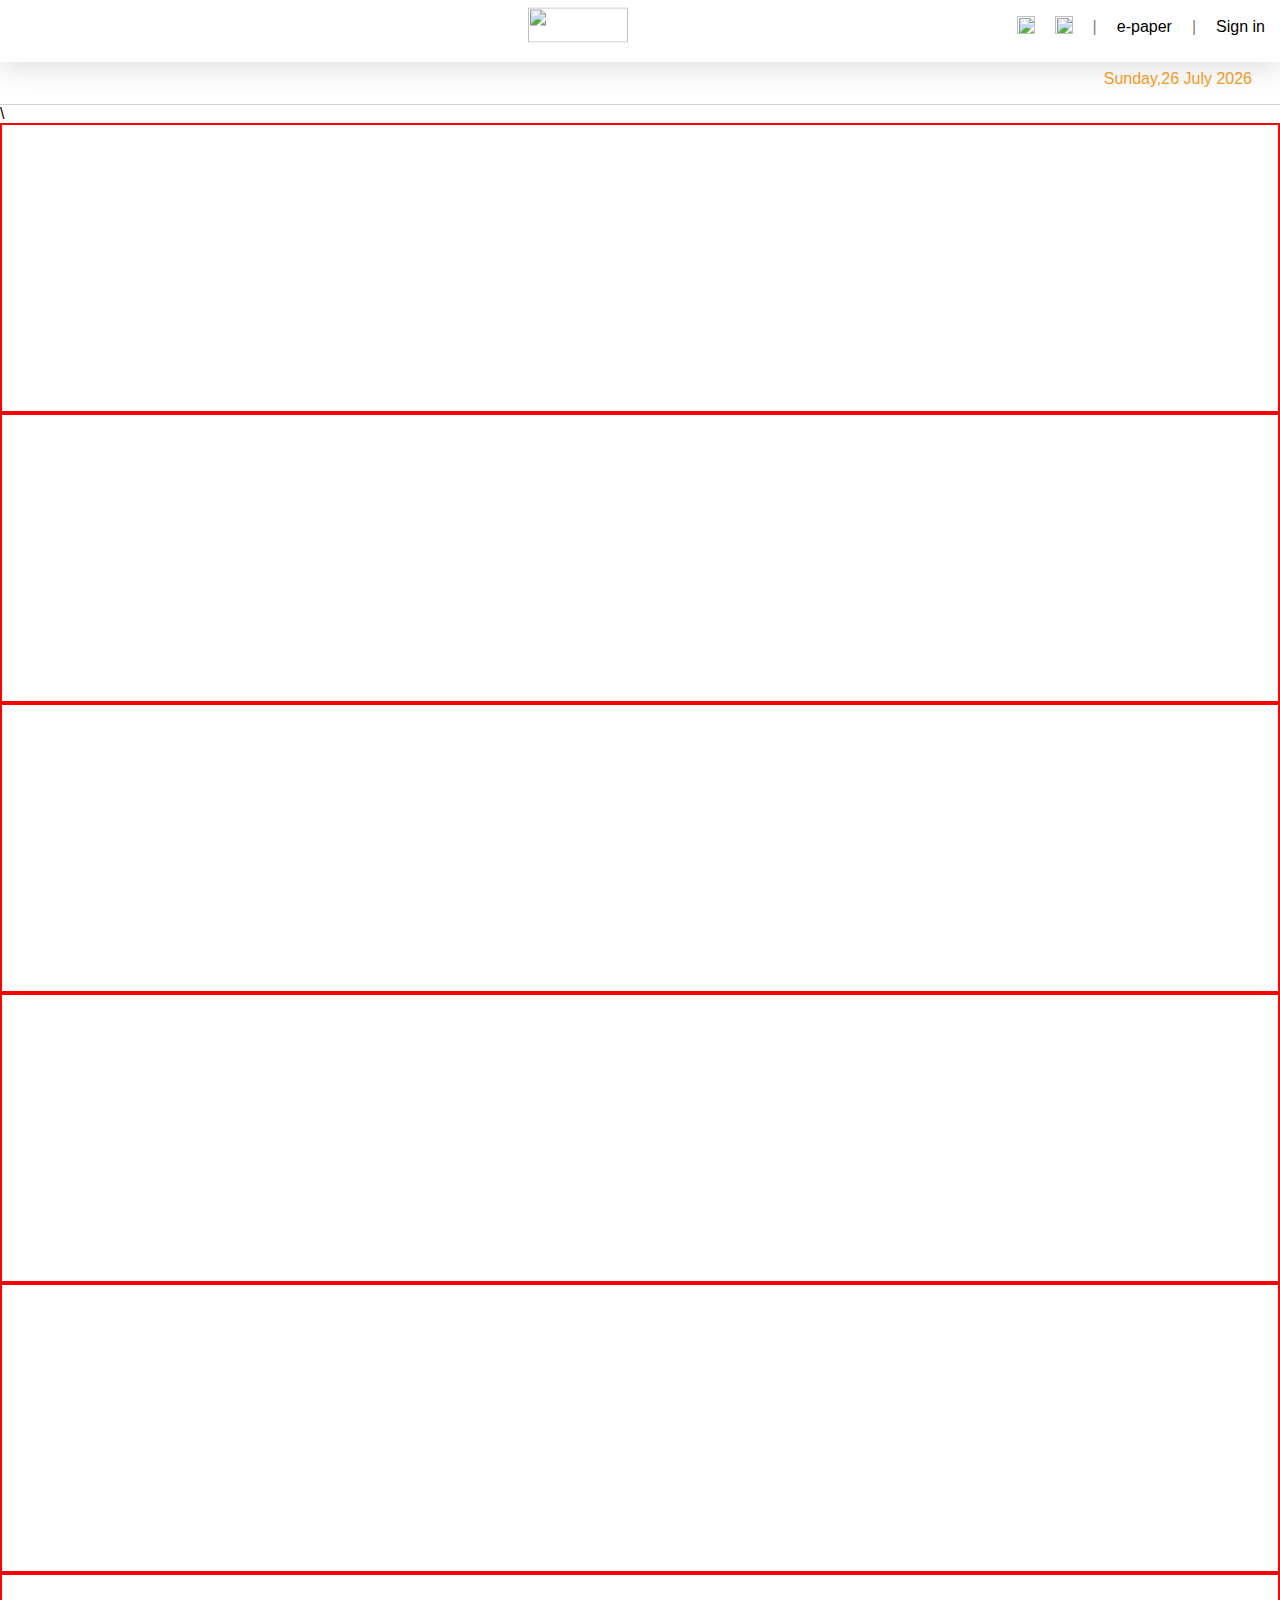
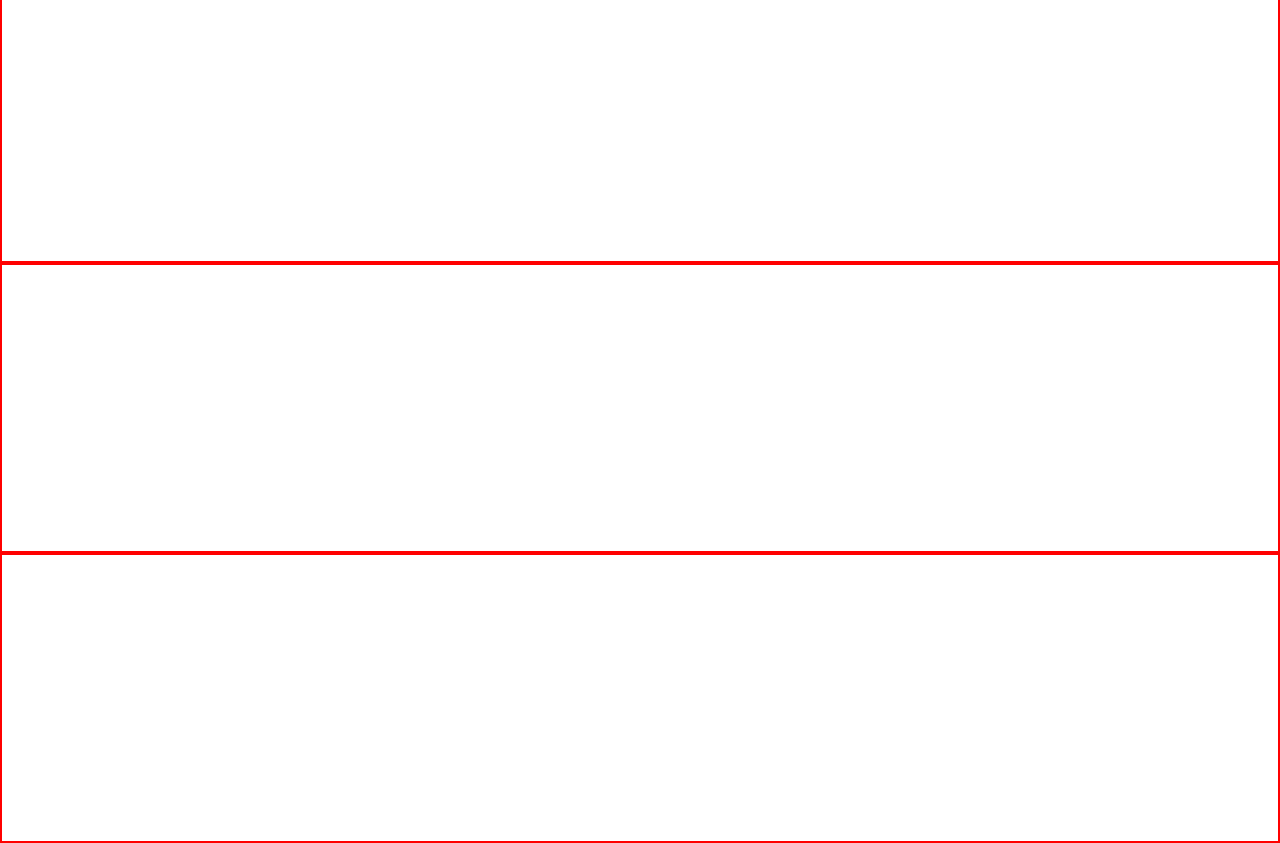
==== index.html @ cbdf029f "Day-1" ====
<!DOCTYPE html>
<html lang="en">
<head>
    <meta charset="UTF-8">
    <meta http-equiv="X-UA-Compatible" content="IE=edge">
    <meta name="viewport" content="width=device-width, initial-scale=1.0">
    <title>Document</title>

    <link rel="stylesheet" href="style/navbar.css">
    <link rel="stylesheet" href="style/slidebar.css">

    <script src="https://code.jquery.com/jquery-3.4.1.js"></script>

    <link rel="stylesheet" href="https://cdnjs.cloudflare.com/ajax/libs/font-awesome/5.15.3/css/all.min.css"/>

    <script src="https://kit.fontawesome.com/f84f445020.js" crossorigin="anonymous"></script>
    
</head>
<style>
   .abc{
      width: 100%;
      height: 290px;
      border: 2px solid red;
   }
</style>
<body>

    
    <img src="https://i.ibb.co/1s2vZCY/Screenshot-2022-05-02-192729.png" alt="" id="btn" >
      
    <nav id="sidebar">
       
       <ul>
          <li class="active"><a href="#"><i class="fa-solid fa-award"></i>&nbsp&nbsp Subscribe<span class="fa-solid fa-angle-right"></span></a></li>
          <li><a href="#"><i class="fa-regular fa-star"></i>&nbsp&nbspMy Reads<span class="fa-solid fa-angle-right"></span></a></li>
          <li><a href="#"><i class="fa-solid fa-newspaper"></i>&nbsp&nbspe-Paper <img src="https://i.ibb.co/4mB1QV0/Screenshot-2022-05-03-125703.png" class="new" alt=""> <span class="fa-solid fa-angle-right"></span></a></li>
          <li><a href="#"><i class="fa-solid fa-bell"></i></i>&nbsp&nbspNotifications<span class="fa-solid fa-angle-right"></span></a></li>
          <li><a href="#"><i class="fa-solid fa-envelope-open-text"></i>&nbsp&nbspNewsletters <span class="fa-solid fa-angle-right"></span></a></li>
          <li><a href="#">IFSC Code Finder <img src="https://i.ibb.co/4mB1QV0/Screenshot-2022-05-03-125703.png" class="new" alt=""> <span class="fa-solid fa-angle-right"></span></a></li>

          <li class="listItems"><a href="#">THE WALL STREET</a></li>
          <li class="listItems"><a href="#">MintGenie</a></li>
          <li class="listItems"><a href="#">For You </a></li>
          <li class="listItems"><a href="#"><b>Top Sections </b> </a></li>




          <li>
             <a href="#" class="feat-btn">Features
             <span class="fas fa-caret-down first"></span>
             </a>
             <ul class="feat-show">
                <li><a href="#">Pages</a></li>
                <li><a href="#">Elements</a></li>
             </ul>
          </li>
          <li>
             <a href="#" class="serv-btn">Services
             <span class="fas fa-caret-down second"></span>
             </a>
             <ul class="serv-show">
                <li><a href="#">App Design</a></li>
                <li><a href="#">Web Design</a></li>
             </ul>
          </li>
          <li><a href="#">Portfolio</a></li>
          <li><a href="#">Overview</a></li>
          <li><a href="#">Shortcuts</a></li>
          <li><a href="#">Feedback</a></li>
          <li><a href="#">Portfolio</a></li>
          <li><a href="#">Overview</a></li>
          <li><a href="#">Shortcuts</a></li>
          <li><a href="#">Feedback</a></li>
       </ul>
    </nav>




    <div id="navbar">
        
    </div>

    <div class="timediv">
        <p id="todayDate"></p>
    </div>\
    <div class="abc"></div>
    <div class="abc"></div>
    <div class="abc"></div>
    <div class="abc"></div>
    <div class="abc"></div>
    <div class="abc"></div>
    <div class="abc"></div>
    <div class="abc"></div>
  
</body>
</html>
<script src="./scripts/navbar.js" type="module"></script>
<script>
     const toggle = document.querySelector("#btn")
          const sidebar = document.querySelector("#sidebar")
          document.onclick = function(e){
              if(e.target.id !== "btn" && e.target.id !== "sidebar")
              {
                toggle.classList.remove("active");
              sidebar.classList.remove("active");
              }
          }
          toggle.onclick = function(){
              toggle.classList.toggle("active");
              sidebar.classList.toggle("active");
          }
        
</script>
---- style/navbar.css ----
@import url('https://fonts.googleapis.com/css2?family=Poppins:wght@100;200;300;400;500;600;700&display=swap');
body{
    font-family: 'lato', sans-serif;
    margin: 0;
    padding: 0;
}
#navbar{
    height: 62px;
    width: 100%;
    display: flex;
    justify-content: space-between;
    position: fixed;
    flex-direction: row;
    flex-wrap: wrap;
    width: 100%;
    z-index: 1;
    box-shadow: rgba(100, 100, 111, 0.2) 0px 7px 29px 0px;
    background-color: #FFFFFF;
    /* position: sticky; */
}
#midNav img{
    width: 100px;
    height: 35px;
    display: flex;
    position: relative;
    top: 40%;
    left: 80%;
    transform: translate(-50% , -50%);
}
#leftNav{
    width: 120px;
}
#rightNav ul{
    display: flex;
    flex-direction: row;
    list-style: none;
    justify-content: space-between;
    align-items: center;
    gap: 20px;
    font-weight: 350;
    font-size: 16px;
    margin-right: 15px;
    background-color: #ffffff;
    /* cursor: pointer; */
}
#rightNav ul a{
    text-decoration: none;
    color: black;
}
#rightNav ul a:hover{
    color: gray;

}
.timediv{
    height: 105px;
    width: 100%;
    border-bottom: 1px solid lightgray;
    background: #ffffff;
    display: flex;
    justify-content: flex-end;
    align-items: flex-end;
    /* bottom: 10px; */
    text-align:left;
}
.timediv p{
    margin-right: 28px;
    color: #F99D1C;
}
---- style/slidebar.css ----
*{

    user-select: none;
    /* box-sizing: ; */
    box-sizing: border-box;
    font-family: 'Lato', sans-serif;
  }
  
  #btn{
    position: absolute;
    cursor: pointer;
    transition: left 0.4s ease;
    z-index: 999;
    width: 120px;
    left: 10px;
    top: 10px;
  }
  
  #btn.click span:before{
    content: '\f00d';
  }
  #sidebar{
    position: fixed;
    width: 250px;
    height: 100%;
    left: -300px;
    gap: 5px;
    background: white;
    transition: left 0.4s ease;
    overflow-y: scroll;
    z-index: 999;
  }
  ::-webkit-scrollbar
  {
      width: 0;
  }
  #sidebar.active{
    left: 0px;
  }
  /* .sidebar .text{
    color: white;
    font-size: 20px;
    font-weight: 600;
    line-height: 65px;
    text-align: center;
    background: #1e1e1e;
    letter-spacing: 1px;
  } */
  nav ul{
    background: #f6f6f6;
    /* height: 100%; */
    width: 100%;
    list-style: none;
   padding: 0;
    display: flex;
    justify-content: flex-start;
    flex-direction: column;
  
  }
  nav ul li{
    line-height: 45px;
    margin: 4px 0;
    border: none;
    background-color: #ffffff;
    position: relative;
  }
  nav ul li:last-child{
    border-bottom: 1px solid rgba(255,255,255,0.05);
  }
  nav ul li a{
    position: relative;
    color: black;
    text-decoration: none;
    font-size: 18px;
    padding-left: 20px;
    font-weight: 500;
    display: block;
    width: 100%;
    border-left: 3px solid transparent;
  }
  nav ul li.active a{
    color: black;
    background: #f6f6f6;
    border-left-color: cyan;
  }
  nav ul ul{
    position: static;
    display: none;
  }
  nav ul .feat-show.active{
    display: block;
  }
  nav ul .serv-show.active{
    display: block;
  }
  nav ul ul li{
    line-height: 42px;
    border-top: none;
  }
  nav ul ul li a{
    font-size: 17px;
    color: #1b1b1b;
    /* padding-left: 80px; */
  }
  nav ul li.active ul li a{
    color: #1b1b1b;
    background: #f6f6f6;
    border-left-color: transparent;
  }
  
  nav ul li a span{
    position: absolute;
    top: 50%;
    right: 20px;
    transform: translateY(-50%);
    font-size: 22px;
    transition: transform 0.4s;
  }
  nav ul li a span.rotate{
    transform: translateY(-50%) rotate(-180deg);
  }
  .content{
    position: absolute;
    border: 1px solid black;
      width: 100%;
      height: 450px;
    color: #202020;
    z-index: -1;
    text-align: center;
  }
  .content .header{
    font-size: 45px;
    font-weight: 600;
  }
  .content p{
    font-size: 30px;
    font-weight: 500;
  }
  .new{
      height: 28px;
      width: 32px;
  }
  .listItems{
      background-color: white;
      font-size: 36px;
      font-style: initial;
      border-bottom: 1px solid lightgray;
     /* line-height: 2; */ 
  }
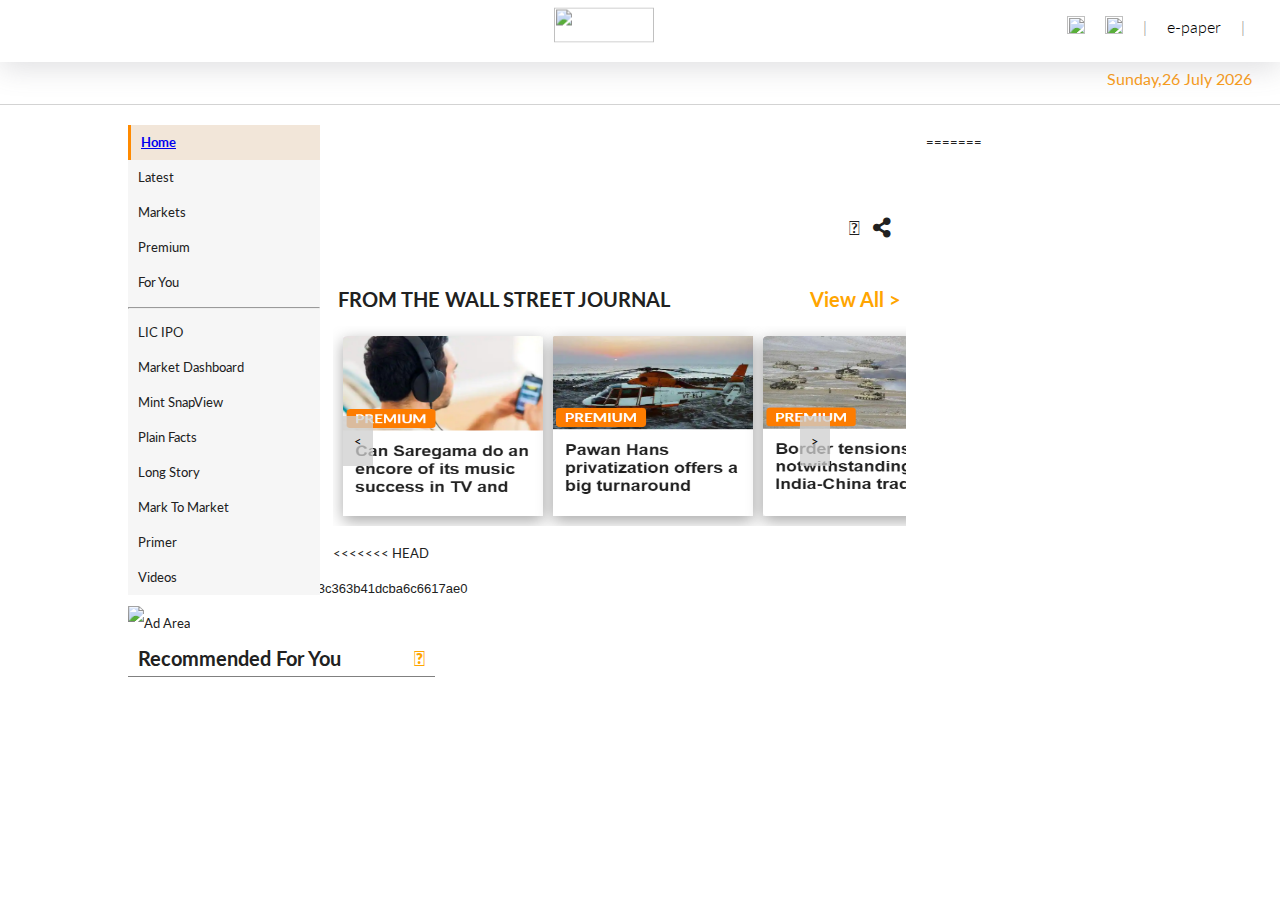
==== commit cebca9ab: "Account Section" ====
--- a/index.html
+++ b/index.html
@@ -5,29 +5,274 @@
     <meta http-equiv="X-UA-Compatible" content="IE=edge">
     <meta name="viewport" content="width=device-width, initial-scale=1.0">
     <title>Document</title>
-
     <link rel="stylesheet" href="style/navbar.css">
     <link rel="stylesheet" href="style/slidebar.css">
-
     <script src="https://code.jquery.com/jquery-3.4.1.js"></script>
-
     <link rel="stylesheet" href="https://cdnjs.cloudflare.com/ajax/libs/font-awesome/5.15.3/css/all.min.css"/>
-
     <script src="https://kit.fontawesome.com/f84f445020.js" crossorigin="anonymous"></script>
+    <link rel="stylesheet" href="style/carousel.css">
     
 </head>
 <style>
-   .abc{
-      width: 100%;
-      height: 290px;
-      border: 2px solid red;
+ @import url('https://fonts.googleapis.com/css2?family=Lato');
+   .container{
+      width: 80%;
+      margin: auto;
+      color: #212121;
+      font-family: "Lato Regular", sans-serif;
+      font-size: small;
+      line-height: 35px;
+      height: 100%;
    }
+   #left-container{
+      width:15%;
+      position: fixed;
+      z-index: 1;
+      background-color: #F6F6F6;
+    
+   }
+   #right-container{
+      width: 80%;
+      margin-left: 20%;
+      display: flex;
+      gap: 20px;
+      margin-top: 20px;
+   }
+   #left-container li{
+      list-style-type: none;
+      padding-left: 10px;
+    
+   }
+   #bottom-list{
+      height: 280px;
+      overflow: scroll;
+       
+   }
+   .list.active{
+     background-color: #F2E6D9;
+     border-left: #FF8A00 3px solid ;
+     font-weight: bold;
+    }
+  
+    #rleft{
+       width: 70%;  
+       display: flex;
+       flex-direction: column;
+       gap: 10px;    
+    }
+    #rleft>div{
+      background-color: white;
+      
+    }
+    #rright{
+       width: 30%;
+       background-color: white;
+      
+    }
+    #rright>div{
+      background-color: white;
+    }
+    #top-news{
+       height: fit-content;
+       display: flex;
+       flex-direction: column;
+       justify-content: space-between;
+       padding: 15px;
+       margin: 0;
+    }
+    #headlinebottom{
+       display: flex;
+       justify-content: space-between;
+    }
+    #bot-news{
+       height: 150px;
+      padding-left: 10px;
+      padding-right: 10px;
+      display: flex;
+      flex-direction: row;
+ 
+    }
+    #left-container li:hover{
+         cursor: pointer;
+         color: #807f7f;
+    }
+#headlineshare i{
+   padding-left: 10px;
+}
+#headlineimg{
+   width: 100%;
+}
+#publisheddate{
+ 
+margin: 0;
+}
+#headlinebottom{
+   margin: 0;
+   padding: 0;
+}
+#recommended {
+   padding: 0px 10px;
+   display: flex;
+   justify-content: space-between;
+   font-size: 20px;
+   font-weight: bold;
+   border-bottom: 1px solid grey;
+}
+#recommended i{
+   color: orange;
+}
+
+
+/* popup Style */
+.popup .overlay {
+  position:fixed;
+  top:0px;
+  left:0px;
+  width:100vw;
+  height:100vh;
+  background:rgba(0,0,0,0.7);
+  z-index:1;
+  display:none;
+}
+ 
+.popup #content {
+  position:fixed;
+  top:50%;
+  left:50%;
+  transform:translate(-50%,-50%) scale(0);
+  background:#fff;
+  width:95%;
+  max-width:480px;
+  height:306px;
+  z-index:2;
+  text-align:center;
+  padding:20px;
+  box-sizing:border-box;
+  border-radius: 3px;
+  padding: 45px;
+}
+ 
+.popup .close-btn {
+  cursor:pointer;
+  position:absolute;
+  right:20px;
+  top:20px;
+  width:50px;
+  height:50px;
+  color:black;
+  font-size:35px;
+  font-weight:200;
+  line-height:30px;
+  text-align:center;
+}
+ 
+.popup.active .overlay {
+  display:block;
+}
+ 
+.popup.active #content {
+  transition:all 600ms ease-in-out;
+  transform:translate(-50%,-50%) scale(1);
+}
+ 
+#showPopup   {
+  position:absolute;
+  top:50%;
+  left:50%;
+  transform:translate(-50%,-50%);
+  padding:15px;
+  font-size:16px;
+  border:2px solid #222;
+  color:#222;
+  font-weight:600;
+  background:#fff;
+  cursor: pointer;
+}
+#continueBtn{
+  border-radius: 25px;
+    background: #F99D1C;
+    color: #FFFFFF;
+    width: 130px;
+    height: 38px;
+    border: none;
+    font-size: 16px;
+    cursor: pointer;
+    margin-top: 50px;
+}
+#popuptext{
+  margin-bottom: 19px;
+}
+#popuptextp{
+  margin: 2px;
+  padding: 3px;
+  font-size: 18px;
+}
+
+/* account section */
+#account_id{
+   margin-top: 0px;
+             position: fixed;
+             background-color: white;
+             right: 5px;
+             top: 0px;
+             text-align: center;
+             width: 22%;
+             height: auto;
+             padding: 20px 0px;
+             border: 1px solid red;
+             display: none;
+    }
+#account_id>ul{
+            list-style: none;
+            text-align: left;
+   }
+#account_id>ul>li{
+            padding: 10px 10px;
+            border-top: 1px solid silver;
+}
+#signInProfile{
+             background-color: #f7941e;
+             color: white;
+             text-align: center;
+             padding: 40px;
+}
+ #signInProfile .edit{
+            border: 2px solid white;
+            border-radius: 20px;
+            padding: 10px;
+}
+#signInSub{
+   text-align: center;
+   width: 60%;
+   margin: auto;
+}
+#signInSub>p{
+   border: 1px solid black;
+   border-radius: 20px;
+   padding: 10px 0px;
+}
+#firstLetter{
+   width: 20%;
+   margin: auto;
+   margin-top: 20px;
+   background-color: white;
+   border-radius: 50%;
+   color:#f7941e ;
+}
+#closeAccoutnPro{
+   position: absolute;
+   right: 2px;
+   top: 35px;
+}
+#logOut{
+   cursor: pointer;
+}
 </style>
 <body>
 
     
-    <img src="https://i.ibb.co/1s2vZCY/Screenshot-2022-05-02-192729.png" alt="" id="btn" >
-      
+    
+   <img src="https://i.ibb.co/1s2vZCY/Screenshot-2022-05-02-192729.png" alt="" id="btn" > 
     <nav id="sidebar">
        
        <ul>
@@ -76,35 +321,132 @@
     </nav>
 
 
-
-
     <div id="navbar">
         
+       
     </div>
-
+    <!-- Account Section  -->
+    <div id="account_id">
+         <div id="signIna">
+             <div id="signInProfile">
+                 <h2 id="closeAccoutnPro">X</h2>
+                   <h1 id="firstLetter"></h1>
+                  <h5 id="userName"></h5>
+                  <h6 id="userDetails">rovin7678@gmail.com</h6>
+                  <h5 class="edit">Edit Profile</h5>
+             </div>
+         </div>
+         <div id="signInSub">
+             <p>Subscribe Now</p>
+         </div>
+             <ul>
+                 <li><span><img src="https://png.pngtree.com/element_our/sm/20180626/sm_5b321c99945a2.jpg" alt="" width="20px"></span> 
+                       Get Alert on Whatsapp</li>
+                 <li>Set Preferences</li>
+                 <li>My Reads</li>
+                 <li>Redeem a Gift Card</li>
+                 <li onclick="signOut()" id="logOut">Logout</li>
+             </ul>
+     </div>
     <div class="timediv">
         <p id="todayDate"></p>
-    </div>\
-    <div class="abc"></div>
-    <div class="abc"></div>
-    <div class="abc"></div>
-    <div class="abc"></div>
-    <div class="abc"></div>
-    <div class="abc"></div>
-    <div class="abc"></div>
-    <div class="abc"></div>
+    </div>
+
+    <div class="container">
+       <div id="left-container">
+          
+            <li class="list active"><a href="index.html">Home</a></li>
+            <li>Latest</li>
+            <li>Markets</li>
+            <li>Premium</li>
+            <li>For You</li>
+
+          <hr>
+          <div id="bottom-list">
+             <li> LIC IPO</li>
+             <li>Market Dashboard</li>
+             <li>Mint SnapView</li>
+             <li>Plain Facts</li>
+             <li>Long Story</li>
+             <li>Mark To Market</li>
+             <li>Primer</li>
+             <li>Videos</li>
+             <li>Money</li>
+             <li>Start-ups</li>
+             <li>News</li>
+             <li>Mutual Funds</li>
+             <li>Cryptocurrency</li>
+             <li>Markets</li>
+             <li>Banking</li>
+             <li>Coronavirus</li>
+             <li>Technology</li>
+             <li>Podcasts</li>
+          </div>
+       </div>
+
+       <div id="right-container">
+              <div id="rleft">
+                 <div id="top-news">
+                     <h1 id="headline"> </h1>
+                     <div id="topimage">
+                        <img alt="" id="headlineimg">
+                     </div>
+                     <div id="headlinebottom"> 
+                        <p id="publisheddate"></p>
+                        <div id="headlineshare">
+                           <i class="fa-regular fa-bookmark" style="font-size:20px "></i>
+                           <i class="fa fa-share-alt" style="font-size:20px "></i>
+                        </div>
+                     </div> 
+                 </div>
+              <div id="carousel_div">
+
+              </div>
+               <!-- datas are appending here -->
+<<<<<<< HEAD
+
+              </div>
+=======
+               </div>
+>>>>>>> 21405fec45bb49057363c363b41dcba6c6617ae0
+              <div id="rright">
+                 <img src="components/img/ad.png" width="100%" alt="Ad Area">
+                  <div id="recommended">
+                     <span>Recommended For You</span>
+                     <span><i class="fa-solid fa-angle-right"></i></span>
+                  </div>
+                  <div id="right_sidebar_container">
+
+                  </div>
+              </div>
+       </div>
+    </div>
+ 
+
+    <div class="popup" id="popup-1">
+      <div class="overlay"></div>
+      <div id="content">
+        <div class="close-btn" onclick="togglePopup()">&times;</div>
+        <h1 id="popuptext">Wait for it...</h1>
+        <p id="popuptextp">Log in to our website to save your </p>
+        <p id="popuptextp">bookmarks. It'll just take a moment.</p>
+        <button id="continueBtn" onclick="signInPage()">Yes,Continue</button>
+      </div>
+    </div>
   
 </body>
 </html>
+<script src="./components/rightsidebar.js"></script>
 <script src="./scripts/navbar.js" type="module"></script>
+<script src="./scripts/carousel.js" type="module" ></script>
 <script>
-     const toggle = document.querySelector("#btn")
+          const toggle = document.querySelector("#btn")
           const sidebar = document.querySelector("#sidebar")
           document.onclick = function(e){
               if(e.target.id !== "btn" && e.target.id !== "sidebar")
               {
                 toggle.classList.remove("active");
-              sidebar.classList.remove("active");
+                sidebar.classList.remove("active");
               }
           }
           toggle.onclick = function(){
@@ -112,4 +454,160 @@
               sidebar.classList.toggle("active");
           }
         
+
+
+
+async function fetchdata(){
+   let url = 'https://newsapi.org/v2/top-headlines?country=in&apiKey=004ab6ddbcf145ebb1ba618f7df8fb2a'
+     let temp= await fetch(url);
+    let data= await temp.json();
+    let fdata= data.articles;
+    let bag = document.createElement("div");
+    let bagleft=document.createElement("div");
+   console.log(fdata)
+    fdata.forEach(({author,title,publishedAt,content,description,urlToImage},index) => {
+      if(index==4){
+         /* document.getElementById("rleft").append(bag) */
+      }
+      if(index==0){
+         let headline = document.getElementById("headline")
+         headline.innerText=title;
+         headline.style.cursor = "pointer"
+         document.getElementById("headlineimg").src=urlToImage;
+         document.getElementById("publisheddate").innerText=publishedAt;
+         headline.addEventListener("click",function(){
+         myFn({author,title,publishedAt,content,description,urlToImage})
+         })
+      }
+      else{
+       let bag = document.createElement("div");
+       let bagleft=document.createElement("div");
+       bagleft.style.width="75%";
+       bagleft.style.lineHeight="20px";
+       bagleft.style.display="flex";
+       bagleft.style.padding="10px";
+       bagleft.style.flexDirection="column";
+       bagleft.style.justifyContent="space-between";
+       let bagleftcontainer=document.createElement("div");
+       bagleftcontainer.style.display="flex";
+       bagleftcontainer.style.justifyContent="space-between";
+       let bagleftleft=document.createElement("div");
+       let bagleftright=document.createElement("div")
+       let heading=document.createElement("p");
+       heading.innerHTML=`<b>${title}</b>`;
+       let para=document.createElement("p");
+       para.innerText=`2 min read . ${publishedAt}`;
+       para.style.margin="0"; 
+       let shareoption=document.createElement("div");
+
+       shareoption.style.display="flex";
+       shareoption.style.alignContent="center";
+
+       let bookmark=document.createElement("i");
+       bookmark.setAttribute("class","fa-regular fa-bookmark");
+       bookmark.style.fontSize="20px";
+
+      bookmark.style.cursor="pointer";
+       bookmark.addEventListener("click",function(){
+         togglePopup();
+       })
+
+       let share=document.createElement("i");
+       share.setAttribute("class","fa fa-share-alt");
+       share.style.fontSize="20px";
+       share.style.paddingLeft="10px";
+       shareoption.append(bookmark,share);
+       bagleftcontainer.append(para,shareoption);
+       bagleft.append(heading,bagleftcontainer);
+       let bagright=document.createElement("div");
+       bagright.style.display="flex";
+       bagright.style.justifyContent="center";
+       bagright.style.padding="20px";
+       bagright.style.width="25%";
+       let img=document.createElement("img");
+       img.src=urlToImage;
+       img.style.borderRadius="10px";
+       img.style.width="100%";
+
+       bagright.append(img);
+       bag.append(bagleft,bagright);
+       bag.setAttribute("id","bot-news")
+       document.getElementById("rleft").append(bag); 
+       heading.style.cursor="pointer";
+       heading.addEventListener("click",function(){
+         myFn({author,title,publishedAt,content,description,urlToImage})
+      })
+      }      
+    });     
+}
+
+
+// function bookmarkFunction(){
+//    console.log("skfhf");
+//    // window.location.href="./popup.html"
+// }
+
+fetchdata();
+function myFn({author,title,publishedAt,content,description,urlToImage}){
+   let data = {author:author,title:title,publishedAt:publishedAt,content:content,description:description,urlToImage:urlToImage}
+   localStorage.setItem("newsData",JSON.stringify(data))
+   window.location.href = "news.html"
+}
+
+
+
+
+function togglePopup(){
+  let popup = document.getElementById("popup-1");
+  if(popup){
+    popup.classList.toggle("active");
+    // if(!popup.classList.contains("active")){
+    //   popup.parentElement.removeChild(popup);
+    // }
+  }
+}
+/* document.onclick = function(e){
+              if(e.target.id !== "content"  && e.target.id !== "sidebar")
+              {
+                popup.classList.remove("active");
+              }
+          } */
+
+function signInPage()
+{
+  window.location.href="./login.html"
+}
+
+function signOut(){
+   localStorage.removeItem("loginData");
+   window.location.reload();
+}
+
+
+let c=-100;
+    function hello(){
+    document.getElementById("icontainer").style.left=`${c}px`;
+        c-=80;
+        if(c<=-1320){
+            document.getElementById("left").style.display="none";
+        }
+        if(c==-20){
+            document.getElementById("right").style.display="block"; 
+        }
+ 
+    }
+    function hello2(){
+        c+=80;
+      document.getElementById("icontainer").style.left=`${c}px`;
+      
+     if(c==-1300){
+        document.getElementById("left").style.display="block";
+     }
+     if(c==60){
+        document.getElementById("right").style.display="none";
+     }
+
+    }
 </script>
+
+
--- a/style/carousel.css
+++ b/style/carousel.css
@@ -0,0 +1,65 @@
+#Carousel_container{
+    width:  100%;
+    height: 200px;
+    margin: auto;
+    padding: 10px;
+    display: flex;
+    gap: 10px;
+    overflow: hidden;
+}
+#icontainer{
+    position: relative;
+    display: flex;
+    gap: 10px;
+}
+#icontainer img{
+    width: 100%;
+    height: 100%;
+}
+#icontainer>div{
+    width: 200px;
+    text-align: center;
+    color: green;
+    box-shadow: rgba(0, 0, 0, 0.35) 0px 5px 15px;
+    
+}
+#left{
+    width: 30px;
+    height: 50px;
+    background-color: rgba(206, 207, 206, 0.76);
+    margin-top:80px;
+    position: absolute;
+    z-index: 1;
+    border: 0;
+}
+#right{
+    width: 30px;
+    height: 50px;
+    background-color: rgba(206, 207, 206, 0.76);
+    position: absolute;
+	z-index: 1;
+    left:800px;
+    margin-top:80px;
+    border: 0;
+}
+#right:hover{
+    transform: scale(1.2);
+}
+#left:hover{
+    transform: scale(1.2);
+}
+#carousel_title {
+    display: flex;
+    justify-content: space-between;
+    padding: 5px;
+}
+ #carousel_title>h2{
+    font-size: 20px;
+    line-height: 10px;
+ }
+ #carousel_title span{
+     color: orange;
+     cursor: pointer;
+
+ }
+/* Dont Forget to give Credit :- By Mohammad Ayaz Noori */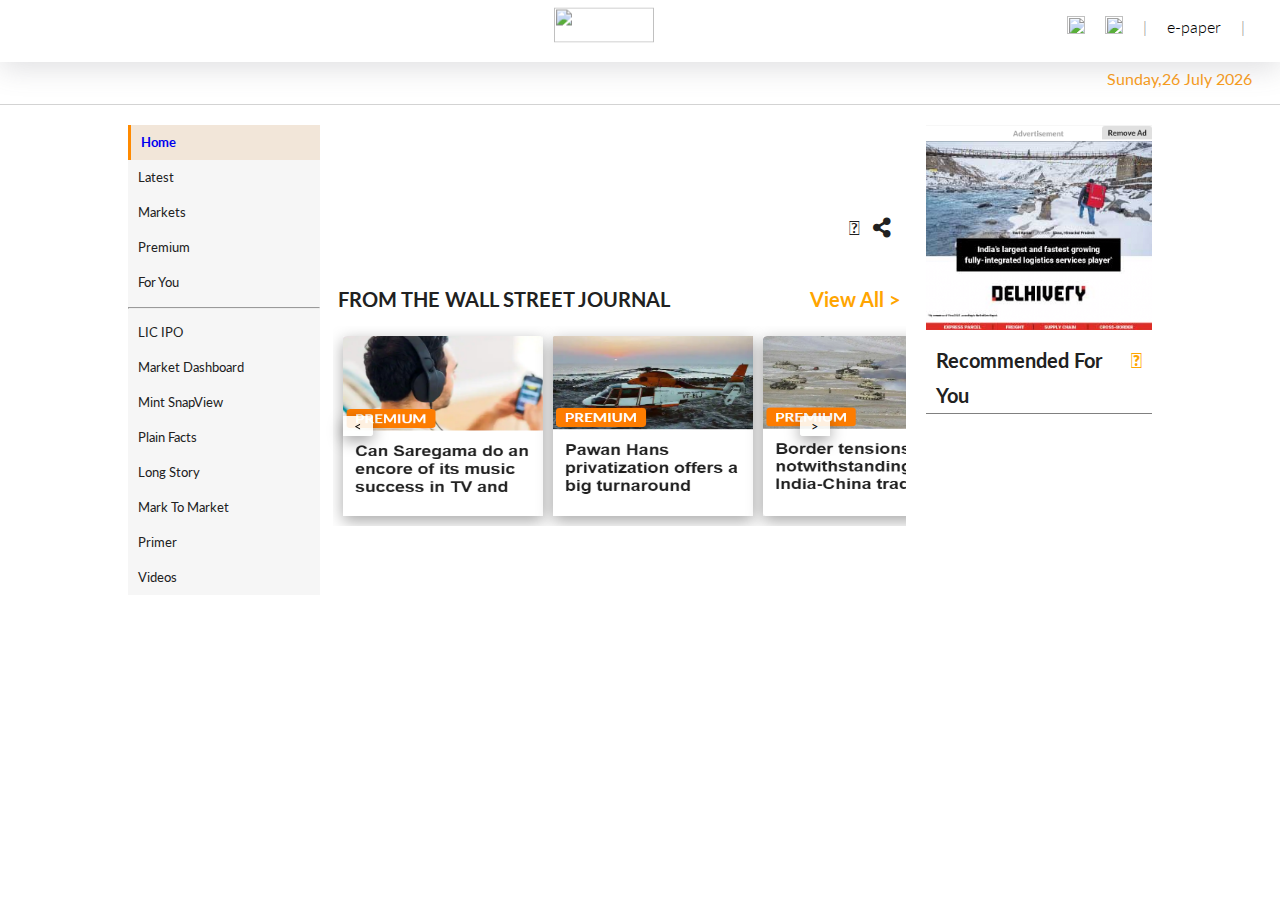
==== commit 822df76f: "Ad Area" ====
--- a/index.html
+++ b/index.html
@@ -11,263 +11,9 @@
     <link rel="stylesheet" href="https://cdnjs.cloudflare.com/ajax/libs/font-awesome/5.15.3/css/all.min.css"/>
     <script src="https://kit.fontawesome.com/f84f445020.js" crossorigin="anonymous"></script>
     <link rel="stylesheet" href="style/carousel.css">
-    
+   <link rel="stylesheet" href="style/style.css">
 </head>
-<style>
- @import url('https://fonts.googleapis.com/css2?family=Lato');
-   .container{
-      width: 80%;
-      margin: auto;
-      color: #212121;
-      font-family: "Lato Regular", sans-serif;
-      font-size: small;
-      line-height: 35px;
-      height: 100%;
-   }
-   #left-container{
-      width:15%;
-      position: fixed;
-      z-index: 1;
-      background-color: #F6F6F6;
-    
-   }
-   #right-container{
-      width: 80%;
-      margin-left: 20%;
-      display: flex;
-      gap: 20px;
-      margin-top: 20px;
-   }
-   #left-container li{
-      list-style-type: none;
-      padding-left: 10px;
-    
-   }
-   #bottom-list{
-      height: 280px;
-      overflow: scroll;
-       
-   }
-   .list.active{
-     background-color: #F2E6D9;
-     border-left: #FF8A00 3px solid ;
-     font-weight: bold;
-    }
-  
-    #rleft{
-       width: 70%;  
-       display: flex;
-       flex-direction: column;
-       gap: 10px;    
-    }
-    #rleft>div{
-      background-color: white;
-      
-    }
-    #rright{
-       width: 30%;
-       background-color: white;
-      
-    }
-    #rright>div{
-      background-color: white;
-    }
-    #top-news{
-       height: fit-content;
-       display: flex;
-       flex-direction: column;
-       justify-content: space-between;
-       padding: 15px;
-       margin: 0;
-    }
-    #headlinebottom{
-       display: flex;
-       justify-content: space-between;
-    }
-    #bot-news{
-       height: 150px;
-      padding-left: 10px;
-      padding-right: 10px;
-      display: flex;
-      flex-direction: row;
  
-    }
-    #left-container li:hover{
-         cursor: pointer;
-         color: #807f7f;
-    }
-#headlineshare i{
-   padding-left: 10px;
-}
-#headlineimg{
-   width: 100%;
-}
-#publisheddate{
- 
-margin: 0;
-}
-#headlinebottom{
-   margin: 0;
-   padding: 0;
-}
-#recommended {
-   padding: 0px 10px;
-   display: flex;
-   justify-content: space-between;
-   font-size: 20px;
-   font-weight: bold;
-   border-bottom: 1px solid grey;
-}
-#recommended i{
-   color: orange;
-}
-
-
-/* popup Style */
-.popup .overlay {
-  position:fixed;
-  top:0px;
-  left:0px;
-  width:100vw;
-  height:100vh;
-  background:rgba(0,0,0,0.7);
-  z-index:1;
-  display:none;
-}
- 
-.popup #content {
-  position:fixed;
-  top:50%;
-  left:50%;
-  transform:translate(-50%,-50%) scale(0);
-  background:#fff;
-  width:95%;
-  max-width:480px;
-  height:306px;
-  z-index:2;
-  text-align:center;
-  padding:20px;
-  box-sizing:border-box;
-  border-radius: 3px;
-  padding: 45px;
-}
- 
-.popup .close-btn {
-  cursor:pointer;
-  position:absolute;
-  right:20px;
-  top:20px;
-  width:50px;
-  height:50px;
-  color:black;
-  font-size:35px;
-  font-weight:200;
-  line-height:30px;
-  text-align:center;
-}
- 
-.popup.active .overlay {
-  display:block;
-}
- 
-.popup.active #content {
-  transition:all 600ms ease-in-out;
-  transform:translate(-50%,-50%) scale(1);
-}
- 
-#showPopup   {
-  position:absolute;
-  top:50%;
-  left:50%;
-  transform:translate(-50%,-50%);
-  padding:15px;
-  font-size:16px;
-  border:2px solid #222;
-  color:#222;
-  font-weight:600;
-  background:#fff;
-  cursor: pointer;
-}
-#continueBtn{
-  border-radius: 25px;
-    background: #F99D1C;
-    color: #FFFFFF;
-    width: 130px;
-    height: 38px;
-    border: none;
-    font-size: 16px;
-    cursor: pointer;
-    margin-top: 50px;
-}
-#popuptext{
-  margin-bottom: 19px;
-}
-#popuptextp{
-  margin: 2px;
-  padding: 3px;
-  font-size: 18px;
-}
-
-/* account section */
-#account_id{
-   margin-top: 0px;
-             position: fixed;
-             background-color: white;
-             right: 5px;
-             top: 0px;
-             text-align: center;
-             width: 22%;
-             height: auto;
-             padding: 20px 0px;
-             border: 1px solid red;
-             display: none;
-    }
-#account_id>ul{
-            list-style: none;
-            text-align: left;
-   }
-#account_id>ul>li{
-            padding: 10px 10px;
-            border-top: 1px solid silver;
-}
-#signInProfile{
-             background-color: #f7941e;
-             color: white;
-             text-align: center;
-             padding: 40px;
-}
- #signInProfile .edit{
-            border: 2px solid white;
-            border-radius: 20px;
-            padding: 10px;
-}
-#signInSub{
-   text-align: center;
-   width: 60%;
-   margin: auto;
-}
-#signInSub>p{
-   border: 1px solid black;
-   border-radius: 20px;
-   padding: 10px 0px;
-}
-#firstLetter{
-   width: 20%;
-   margin: auto;
-   margin-top: 20px;
-   background-color: white;
-   border-radius: 50%;
-   color:#f7941e ;
-}
-#closeAccoutnPro{
-   position: absolute;
-   right: 2px;
-   top: 35px;
-}
-#logOut{
-   cursor: pointer;
-}
-</style>
 <body>
 
     
@@ -403,12 +149,9 @@
 
               </div>
                <!-- datas are appending here -->
-<<<<<<< HEAD
-
-              </div>
-=======
+
+              
                </div>
->>>>>>> 21405fec45bb49057363c363b41dcba6c6617ae0
               <div id="rright">
                  <img src="components/img/ad.png" width="100%" alt="Ad Area">
                   <div id="recommended">
@@ -466,8 +209,10 @@
     let bagleft=document.createElement("div");
    console.log(fdata)
     fdata.forEach(({author,title,publishedAt,content,description,urlToImage},index) => {
-      if(index==4){
-         /* document.getElementById("rleft").append(bag) */
+      if(index%4==1){
+         let img=document.createElement("img");
+         img.src="components/img/ad1.png";
+         document.getElementById("rleft").append(img);
       }
       if(index==0){
          let headline = document.getElementById("headline")
@@ -528,7 +273,6 @@
        img.src=urlToImage;
        img.style.borderRadius="10px";
        img.style.width="100%";
-
        bagright.append(img);
        bag.append(bagleft,bagright);
        bag.setAttribute("id","bot-news")
--- a/style/carousel.css
+++ b/style/carousel.css
@@ -25,28 +25,34 @@
 }
 #left{
     width: 30px;
-    height: 50px;
-    background-color: rgba(206, 207, 206, 0.76);
+    height: 20px;
+    background-color: rgba(254, 255, 254, 0.884);
     margin-top:80px;
     position: absolute;
     z-index: 1;
     border: 0;
+    box-shadow: rgba(0, 0, 0, 0.35) 0px 5px 15px;
+    border-top-right-radius: 3px;
+    border-bottom-right-radius: 3px;
 }
 #right{
     width: 30px;
-    height: 50px;
-    background-color: rgba(206, 207, 206, 0.76);
+    height: 20px;
+    background-color: rgba(254, 255, 254, 0.884);
     position: absolute;
 	z-index: 1;
     left:800px;
     margin-top:80px;
     border: 0;
+    box-shadow: rgba(0, 0, 0, 0.35) 0px 5px 15px;
+    border-top-left-radius: 3px;
+    border-bottom-left-radius: 3px;
 }
 #right:hover{
-    transform: scale(1.2);
+    cursor: pointer;
 }
 #left:hover{
-    transform: scale(1.2);
+  cursor: pointer;
 }
 #carousel_title {
     display: flex;
--- a/style/style.css
+++ b/style/style.css
@@ -0,0 +1,256 @@
+@import url('https://fonts.googleapis.com/css2?family=Lato');
+.container{
+   width: 80%;
+   margin: auto;
+   color: #212121;
+   font-family: "Lato Regular", sans-serif;
+   font-size: small;
+   line-height: 35px;
+   height: 100%;
+}
+#left-container{
+   width:15%;
+   position: fixed;
+   z-index: 1;
+   background-color: #F6F6F6;
+ 
+}
+#right-container{
+   width: 80%;
+   margin-left: 20%;
+   display: flex;
+   gap: 20px;
+   margin-top: 20px;
+}
+#left-container li{
+   list-style-type: none;
+   padding-left: 10px;
+ 
+}
+#bottom-list{
+   height: 280px;
+   overflow: scroll;
+    
+}
+.list.active{
+  background-color: #F2E6D9;
+  border-left: #FF8A00 3px solid ;
+  font-weight: bold;
+ }
+
+ #rleft{
+    width: 70%;  
+    display: flex;
+    flex-direction: column;
+    gap: 10px;    
+ }
+ #rleft>div{
+   background-color: white;
+   
+ }
+ #rright{
+    width: 30%;
+    background-color: white;
+   
+ }
+ #rright>div{
+   background-color: white;
+ }
+ #top-news{
+    height: fit-content;
+    display: flex;
+    flex-direction: column;
+    justify-content: space-between;
+    padding: 15px;
+    margin: 0;
+ }
+ #headlinebottom{
+    display: flex;
+    justify-content: space-between;
+ }
+ #bot-news{
+    height: 150px;
+   padding-left: 10px;
+   padding-right: 10px;
+   display: flex;
+   flex-direction: row;
+
+ }
+ #left-container li:hover{
+      cursor: pointer;
+      color: #807f7f;
+ }
+#headlineshare i{
+padding-left: 10px;
+}
+#headlineimg{
+width: 100%;
+}
+#publisheddate{
+
+margin: 0;
+}
+#headlinebottom{
+margin: 0;
+padding: 0;
+}
+#recommended {
+padding: 0px 10px;
+display: flex;
+justify-content: space-between;
+font-size: 20px;
+font-weight: bold;
+border-bottom: 1px solid grey;
+}
+#recommended i{
+color: orange;
+}
+
+
+/* popup Style */
+.popup .overlay {
+position:fixed;
+top:0px;
+left:0px;
+width:100vw;
+height:100vh;
+background:rgba(0,0,0,0.7);
+z-index:1;
+display:none;
+}
+
+.popup #content {
+position:fixed;
+top:50%;
+left:50%;
+transform:translate(-50%,-50%) scale(0);
+background:#fff;
+width:95%;
+max-width:480px;
+height:306px;
+z-index:2;
+text-align:center;
+padding:20px;
+box-sizing:border-box;
+border-radius: 3px;
+padding: 45px;
+}
+
+.popup .close-btn {
+cursor:pointer;
+position:absolute;
+right:20px;
+top:20px;
+width:50px;
+height:50px;
+color:black;
+font-size:35px;
+font-weight:200;
+line-height:30px;
+text-align:center;
+}
+
+.popup.active .overlay {
+display:block;
+}
+
+.popup.active #content {
+transition:all 600ms ease-in-out;
+transform:translate(-50%,-50%) scale(1);
+}
+
+#showPopup   {
+position:absolute;
+top:50%;
+left:50%;
+transform:translate(-50%,-50%);
+padding:15px;
+font-size:16px;
+border:2px solid #222;
+color:#222;
+font-weight:600;
+background:#fff;
+cursor: pointer;
+}
+#continueBtn{
+border-radius: 25px;
+ background: #F99D1C;
+ color: #FFFFFF;
+ width: 130px;
+ height: 38px;
+ border: none;
+ font-size: 16px;
+ cursor: pointer;
+ margin-top: 50px;
+}
+#popuptext{
+margin-bottom: 19px;
+}
+#popuptextp{
+margin: 2px;
+padding: 3px;
+font-size: 18px;
+}
+
+/* account section */
+#account_id{
+margin-top: 0px;
+          position: fixed;
+          background-color: white;
+          right: 5px;
+          top: 0px;
+          text-align: center;
+          width: 22%;
+          height: auto;
+          padding: 20px 0px;
+          border: 1px solid red;
+          display: none;
+ }
+#account_id>ul{
+         list-style: none;
+         text-align: left;
+}
+#account_id>ul>li{
+         padding: 10px 10px;
+         border-top: 1px solid silver;
+}
+#signInProfile{
+          background-color: #f7941e;
+          color: white;
+          text-align: center;
+          padding: 40px;
+}
+#signInProfile .edit{
+         border: 2px solid white;
+         border-radius: 20px;
+         padding: 10px;
+}
+#signInSub{
+text-align: center;
+width: 60%;
+margin: auto;
+}
+#signInSub>p{
+border: 1px solid black;
+border-radius: 20px;
+padding: 10px 0px;
+}
+#firstLetter{
+width: 20%;
+margin: auto;
+margin-top: 20px;
+background-color: white;
+border-radius: 50%;
+color:#f7941e ;
+}
+#closeAccoutnPro{
+position: absolute;
+right: 2px;
+top: 35px;
+}
+#logOut{
+cursor: pointer;
+}
+a{
+ text-decoration: none;
+}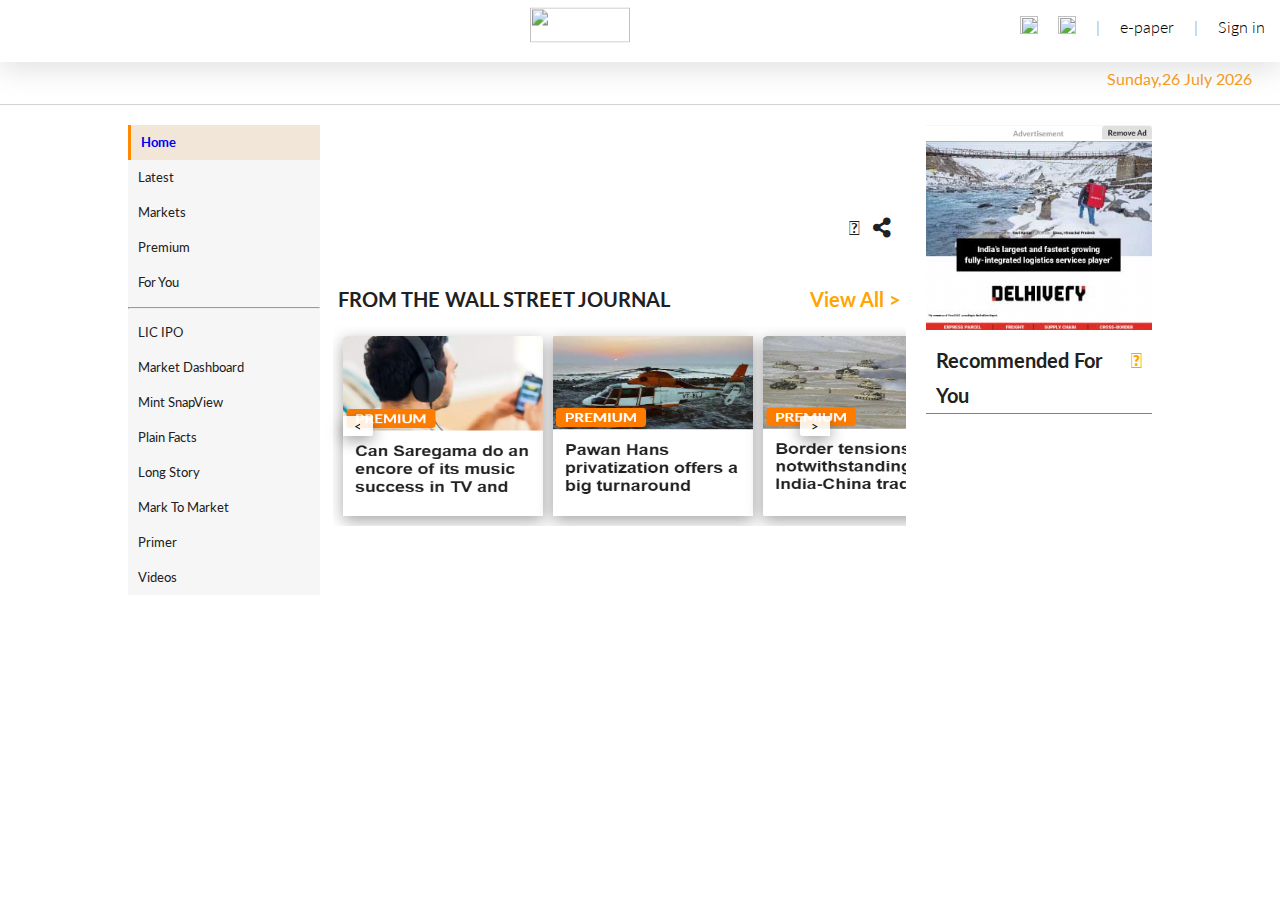
==== commit dccb1530: "Share Popupp" ====
--- a/index.html
+++ b/index.html
@@ -4,7 +4,7 @@
     <meta charset="UTF-8">
     <meta http-equiv="X-UA-Compatible" content="IE=edge">
     <meta name="viewport" content="width=device-width, initial-scale=1.0">
-    <title>Document</title>
+    <title>Business News Today: Read Latest Business News, Live India Share Market News, Finance & Economy News | Mint</title>
     <link rel="stylesheet" href="style/navbar.css">
     <link rel="stylesheet" href="style/slidebar.css">
     <script src="https://code.jquery.com/jquery-3.4.1.js"></script>
@@ -13,6 +13,68 @@
     <link rel="stylesheet" href="style/carousel.css">
    <link rel="stylesheet" href="style/style.css">
 </head>
+<style>
+   /* mini Popup */
+   .mini{
+            width: 150px;
+            height: 58px;
+            background-color: #ffffff;
+            display: flex;
+            flex-direction: column;
+            border-radius: 4PX;
+            box-shadow: rgba(0, 0, 0, 0.16) 0px 1px 4px;
+            display: none;
+
+        }
+   .mini.miniActive{
+      width: 150px;
+            height: 58px;
+            background-color: #ffffff;
+            display: flex;
+            flex-direction: column;
+            border-radius: 4PX;
+            box-shadow: rgba(0, 0, 0, 0.16) 0px 1px 4px;
+            position: fixed;
+            top: 50%;
+            left: 50%;
+            z-index: 1;
+
+
+        }
+
+        #text{
+            font-size: 16px;
+            color: gray;
+            height: 18px;
+            padding-left: 17px;
+        }
+        #icon{
+            display: flex;
+            justify-content: space-around;
+            align-items: center;
+            margin-top: 10px;
+            font-size: 20px;
+        }
+        #icon i{
+            cursor: pointer;
+        }
+        #a{
+            position: absolute;
+            top: 25px;
+            left: 25px;
+        }
+        #b{
+            position: absolute;
+            top: 100px;
+            left: 100px;
+        }
+        #a{
+            position: absolute;
+            top: 50%;
+            left: 50%;
+        }
+      
+</style>
  
 <body>
 
@@ -85,7 +147,7 @@
          <div id="signInSub">
              <p>Subscribe Now</p>
          </div>
-             <ul>
+             <ul id="accountUl">
                  <li><span><img src="https://png.pngtree.com/element_our/sm/20180626/sm_5b321c99945a2.jpg" alt="" width="20px"></span> 
                        Get Alert on Whatsapp</li>
                  <li>Set Preferences</li>
@@ -176,9 +238,23 @@
         <button id="continueBtn" onclick="signInPage()">Yes,Continue</button>
       </div>
     </div>
-  
+
+<!-- mini PopUp -->
+    <div class="mini">
+      <div id="text">
+          Share Via
+      </div>
+      <div id="icon">
+          <i class="fa-brands fa-facebook-square"></i>
+          <i class="fa-brands fa-linkedin-in"></i>
+          <i class="fa-brands fa-twitter"></i>
+      </div>
+  </div>
+
+
 </body>
 </html>
+
 <script src="./components/rightsidebar.js"></script>
 <script src="./scripts/navbar.js" type="module"></script>
 <script src="./scripts/carousel.js" type="module" ></script>
@@ -262,6 +338,15 @@
        share.style.fontSize="20px";
        share.style.paddingLeft="10px";
        shareoption.append(bookmark,share);
+       share.style.cursor="pointer";
+       share.addEventListener("click",function(){
+         sharePopup();
+       })
+
+
+
+
+
        bagleftcontainer.append(para,shareoption);
        bagleft.append(heading,bagleftcontainer);
        let bagright=document.createElement("div");
@@ -352,6 +437,17 @@
      }
 
     }
+
+    function sharePopup(){
+      let sharePop = document.querySelector(".mini")
+      if(sharePop){
+    sharePop.classList.toggle("miniActive");
+    // if(!popup.classList.contains("active")){
+    //   popup.parentElement.removeChild(popup);
+    // }
+  }
+
+    }
 </script>
 
 
--- a/style/style.css
+++ b/style/style.css
@@ -115,7 +115,7 @@
 width:100vw;
 height:100vh;
 background:rgba(0,0,0,0.7);
-z-index:1;
+z-index:999;
 display:none;
 }
 
@@ -128,7 +128,7 @@
 width:95%;
 max-width:480px;
 height:306px;
-z-index:2;
+z-index:999;
 text-align:center;
 padding:20px;
 box-sizing:border-box;
@@ -195,25 +195,18 @@
 /* account section */
 #account_id{
 margin-top: 0px;
-          position: fixed;
+          position:  absolute;
           background-color: white;
           right: 5px;
-          top: 0px;
+          top: -20px;
           text-align: center;
-          width: 22%;
+          width: 25%;
           height: auto;
           padding: 20px 0px;
-          border: 1px solid red;
           display: none;
- }
-#account_id>ul{
-         list-style: none;
-         text-align: left;
-}
-#account_id>ul>li{
-         padding: 10px 10px;
-         border-top: 1px solid silver;
-}
+          z-index: 1;
+ }
+
 #signInProfile{
           background-color: #f7941e;
           color: white;
@@ -224,6 +217,7 @@
          border: 2px solid white;
          border-radius: 20px;
          padding: 10px;
+         cursor: pointer;
 }
 #signInSub{
 text-align: center;
@@ -234,6 +228,7 @@
 border: 1px solid black;
 border-radius: 20px;
 padding: 10px 0px;
+cursor:  pointer;
 }
 #firstLetter{
 width: 20%;
@@ -245,12 +240,43 @@
 }
 #closeAccoutnPro{
 position: absolute;
-right: 2px;
-top: 35px;
+right: 20px;
+top: 20px;
+cursor: pointer;
 }
 #logOut{
 cursor: pointer;
 }
 a{
  text-decoration: none;
+}
+#account_id ul{
+   position: absolute;
+   /* left: -10Spx; */
+   margin-top: 0%;
+   /* background: red; */
+   width: 100%;
+}
+#account_id li{
+   /* border: 2px solid blue; */
+   position: relative;
+   left: -40px;
+   width: 100%;
+   margin-right: 0px;
+   display: flex;
+   
+}
+
+#account_id>ul{
+   list-style: none;
+   /* text-align: left; */
+}
+#account_id>ul>li{
+   padding: 10px 30px;
+   border-top: 1px solid silver;
+   border-width: 100%;
+   cursor: pointer;
+}
+#signInData:hover{
+   color: gray;
 }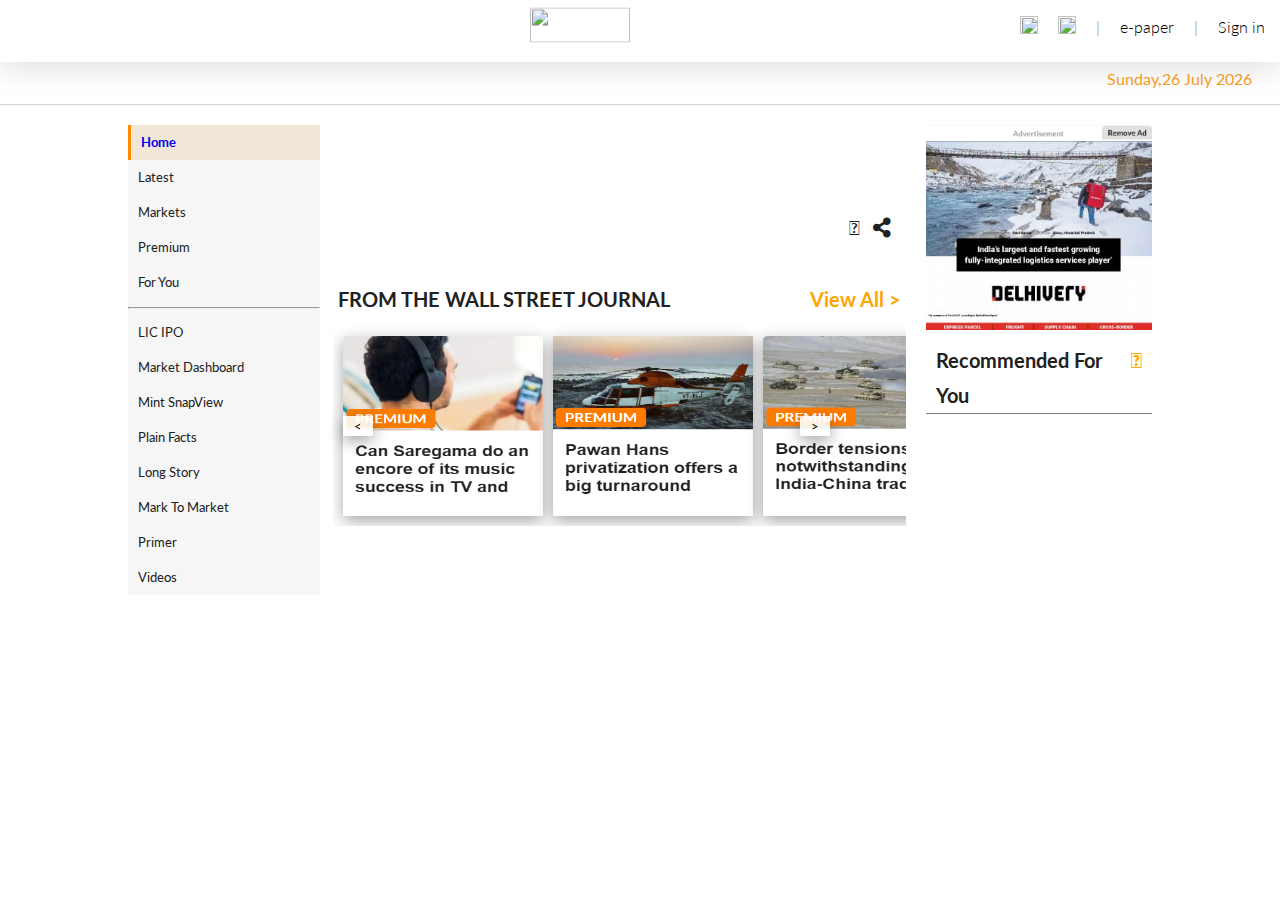
==== commit 159fcae4: "Merge branch 'deepanshu'" ====
--- a/index.html
+++ b/index.html
@@ -4,7 +4,7 @@
     <meta charset="UTF-8">
     <meta http-equiv="X-UA-Compatible" content="IE=edge">
     <meta name="viewport" content="width=device-width, initial-scale=1.0">
-    <title>Business News Today: Read Latest Business News, Live India Share Market News, Finance & Economy News | Mint</title>
+    <title>Business News Today: Read Latest Business News, Live India Share Market News, Finance & Economy Nws | Mint</title>
     <link rel="stylesheet" href="style/navbar.css">
     <link rel="stylesheet" href="style/slidebar.css">
     <script src="https://code.jquery.com/jquery-3.4.1.js"></script>
@@ -18,12 +18,13 @@
    .mini{
             width: 150px;
             height: 58px;
-            background-color: #ffffff;
+            background-color: #fff;
             display: flex;
             flex-direction: column;
             border-radius: 4PX;
             box-shadow: rgba(0, 0, 0, 0.16) 0px 1px 4px;
             display: none;
+
 
         }
    .mini.miniActive{
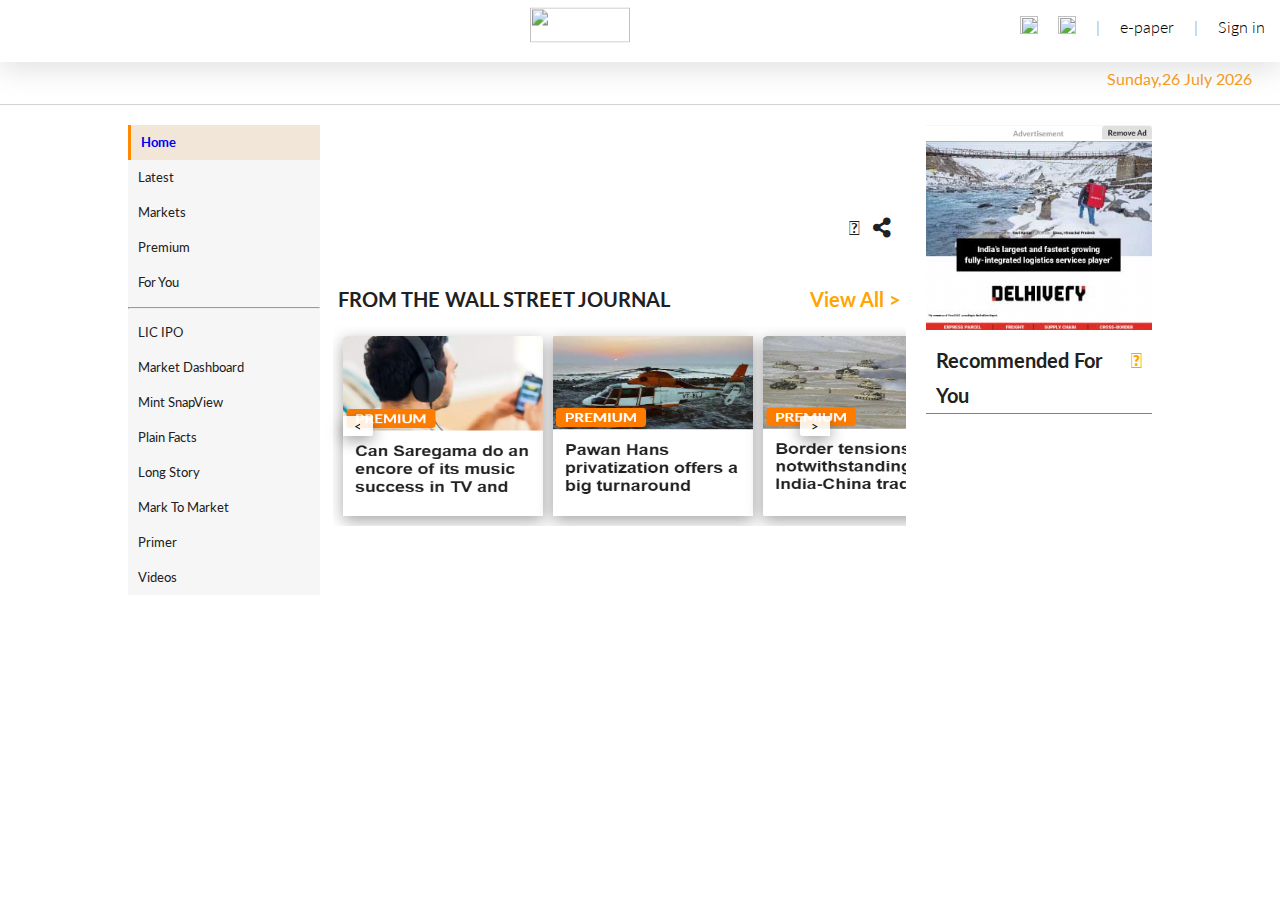
==== commit e9df3e8f: "share bug fixed" ====
--- a/index.html
+++ b/index.html
@@ -35,12 +35,9 @@
             flex-direction: column;
             border-radius: 4PX;
             box-shadow: rgba(0, 0, 0, 0.16) 0px 1px 4px;
-            position: fixed;
-            top: 50%;
-            left: 50%;
-            z-index: 1;
-
-
+            position: absolute;
+            margin-left: 25px;
+            margin-top: 22px;
         }
 
         #text{
@@ -241,16 +238,7 @@
     </div>
 
 <!-- mini PopUp -->
-    <div class="mini">
-      <div id="text">
-          Share Via
-      </div>
-      <div id="icon">
-          <i class="fa-brands fa-facebook-square"></i>
-          <i class="fa-brands fa-linkedin-in"></i>
-          <i class="fa-brands fa-twitter"></i>
-      </div>
-  </div>
+ 
 
 
 </body>
@@ -328,7 +316,6 @@
        let bookmark=document.createElement("i");
        bookmark.setAttribute("class","fa-regular fa-bookmark");
        bookmark.style.fontSize="20px";
-
       bookmark.style.cursor="pointer";
        bookmark.addEventListener("click",function(){
          togglePopup();
@@ -338,15 +325,35 @@
        share.setAttribute("class","fa fa-share-alt");
        share.style.fontSize="20px";
        share.style.paddingLeft="10px";
-       shareoption.append(bookmark,share);
+   
+     let minidiv=document.createElement("div");
+     minidiv.setAttribute("class","mini");
+     let sharediv=document.createElement("div");
+     sharediv.setAttribute("id","text");
+     sharediv.innerText="Share Via";
+     let icondiv=document.createElement("div");
+     icondiv.setAttribute("id","icon");
+     let ifav=document.createElement("i");
+     ifav.setAttribute("class","fa-brands fa-facebook-square")
+     let ilink=document.createElement("i");
+     ilink.setAttribute("class","fa-brands fa-linkedin-in");
+     let itwit=document.createElement("i");
+     itwit.setAttribute("class","fa-brands fa-twitter");
+     icondiv.append(ifav,ilink,itwit);
+     minidiv.append(sharediv,icondiv);
+
+       shareoption.append(bookmark,share,minidiv);
        share.style.cursor="pointer";
        share.addEventListener("click",function(){
-         sharePopup();
-       })
-
-
-
-
+       
+      if(minidiv){
+    minidiv.classList.toggle("miniActive");
+    // if(!popup.classList.contains("active")){
+    //   popup.parentElement.removeChild(popup);
+    // }
+  }
+
+    } )
 
        bagleftcontainer.append(para,shareoption);
        bagleft.append(heading,bagleftcontainer);
@@ -367,7 +374,9 @@
        heading.addEventListener("click",function(){
          myFn({author,title,publishedAt,content,description,urlToImage})
       })
-      }      
+
+      }
+        
     });     
 }
 
@@ -439,16 +448,7 @@
 
     }
 
-    function sharePopup(){
-      let sharePop = document.querySelector(".mini")
-      if(sharePop){
-    sharePop.classList.toggle("miniActive");
-    // if(!popup.classList.contains("active")){
-    //   popup.parentElement.removeChild(popup);
-    // }
-  }
-
-    }
+
 </script>
 
 
